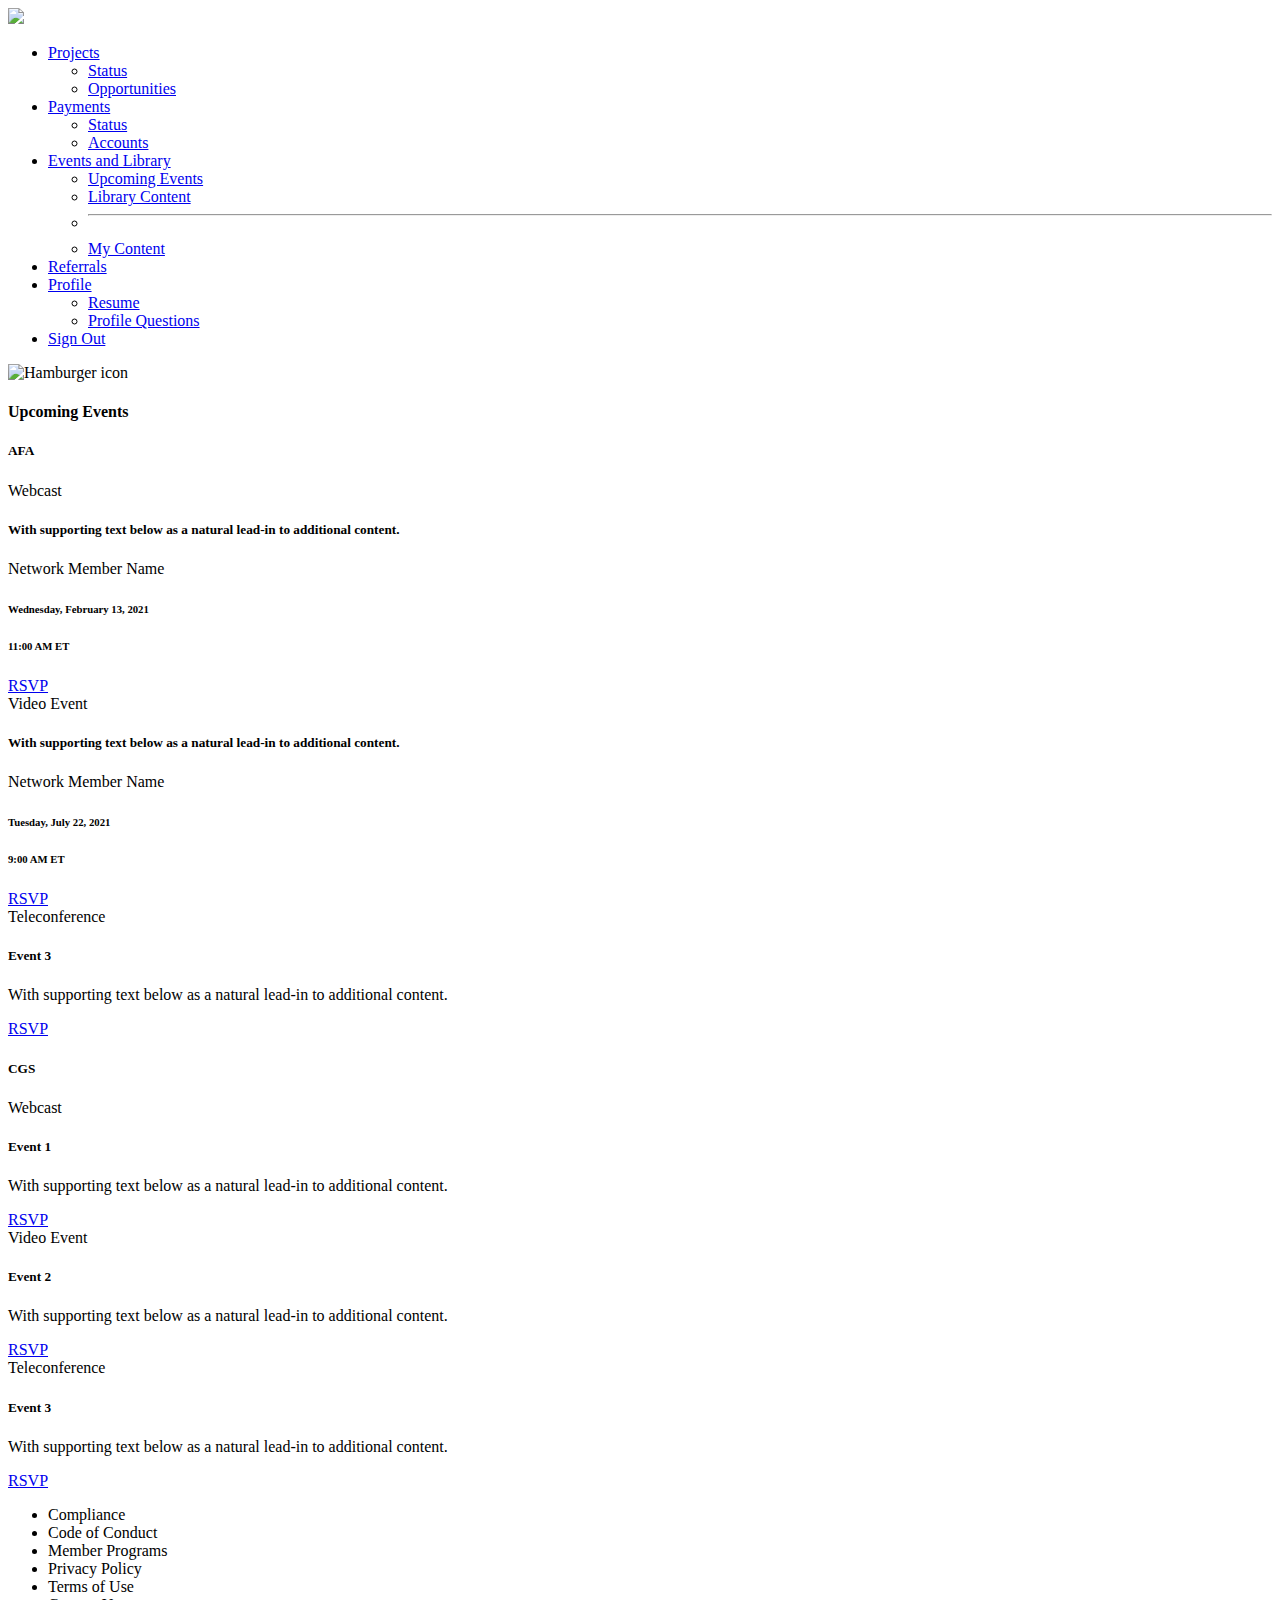
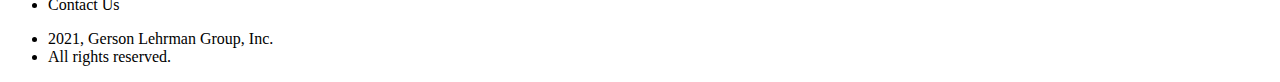
==== index.html @ 7fd2b88c "fourth push" ====
<!DOCTYPE html>
<html>
<head>
	<meta name="viewport" content="width=device-width, initial-scale=1">
	<link href="https://cdn.jsdelivr.net/npm/bootstrap@5.1.1/dist/css/bootstrap.min.css" rel="stylesheet" integrity="sha384-F3w7mX95PdgyTmZZMECAngseQB83DfGTowi0iMjiWaeVhAn4FJkqJByhZMI3AhiU" crossorigin="anonymous">
	<link rel="stylesheet" href="css/style.css">
	
 <title> GLG Nework Member :: Events and Library</title>

</head>

<body>
<header class="GLG-header">
	<div class="GLG-logo-container">
		<img class="glg-logo" src="https://glginsights.com/assets/img/glg-logo-white.87eae6c6.svg">
	</div>

<ul class="nav nav-pills">
  <li class="nav-item">
    <a id= "link-color" class="nav-link dropdown-toggle" data-bs-toggle="dropdown" aria-current="page" href="#" aria-expanded="false">Projects</a>
    <ul class="dropdown-menu">
    	<li><a class="dropdown-item" href="#">Status</a></li>
    	<li><a class="dropdown-item" href="#">Opportunities</a></li>
    </ul>
  </li>
   <li class="nav-item">
    <a id= "link-color" class="nav-link dropdown-toggle" data-bs-toggle="dropdown" aria-current="page" href="#" aria-expanded="false">Payments</a>
    <ul class="dropdown-menu">
    	<li><a class="dropdown-item" href="#">Status</a></li>
    	<li><a class="dropdown-item" href="#">Accounts</a></li>
    </ul>
  </li>
  <li class="nav-item dropdown">
    <a id= "link-color" class="nav-link dropdown-toggle active" data-bs-toggle="dropdown" href="#" role="button" aria-expanded="false">Events and Library</a>
    <ul class="dropdown-menu">
      <li><a class="dropdown-item" href="#">Upcoming Events</a></li>
      <li><a class="dropdown-item" href="#">Library Content</a></li>
      <li><hr class="dropdown-divider"></li>
      <li><a class="dropdown-item" href="#">My Content</a></li>
    </ul>
  </li>
  <li class="nav-item">
    <a id= "link-color" class="nav-link" href="#">Referrals</a>
  </li>
  <li class="nav-item">
    <a id= "link-color" class="nav-link dropdown-toggle" data-bs-toggle="dropdown" aria-current="page" href="#" aria-expanded="false">Profile</a>
    <ul class="dropdown-menu">
    	<li><a class="dropdown-item" href="#">Resume</a></li>
    	<li><a class="dropdown-item" href="#">Profile Questions</a></li>
    </ul>
  </li>
     <li class="nav-item">
    <a id= "link-color" class="nav-link" href="#">Sign Out</a>
  </li>
  </li>
</ul>
<div class="hamburger-menu" id="menu-trigger">
            <img src="https://s3-us-west-2.amazonaws.com/s.cdpn.io/2522641/hamburger.svg" alt="Hamburger icon">
          </div>
</header>
<main class="body-background">
<section class="events-or-library">
	<div class="upcoming-events-header">
		<h4 class="el-title">
			Upcoming Events
		</h4>
	</div>
</section>

<section class="event-content">
	<h5 class="PA-header"> AFA </h5>
	<div class="row-one">
		<div class="card">
		  <div class="card-header">
		    Webcast
		  </div>
		  <div class="card-body" id="card-one-img">
		    <h5 class="card-title">With supporting text below as a natural lead-in to additional content.</h5>
		    <p class="card-text">Network Member Name</p>
		    <h6 class="card-date">Wednesday, February 13, 2021</h6>
			<h6 class="card-date">11:00 AM ET</h6>
		    <a href="#" class="btn btn-primary">RSVP</a>
		  </div>
		</div>
		<div class="card">
		  <div class="card-header">
		    Video Event
		  </div>
		  <div class="card-body">
		    <h5 class="card-title">With supporting text below as a natural lead-in to additional content.</h5>
		    <p class="card-text">Network Member Name</p>
		    <h6 class="card-date">Tuesday, July 22, 2021</h6>
		    <h6 class="card-date">9:00 AM ET</h6>
		    <a href="#" class="btn btn-primary">RSVP</a>
		  </div>
		</div>
		<div class="card">
		  <div class="card-header">
		    Teleconference
		  </div>
		  <div class="card-body">
		    <h5 class="card-title">Event 3</h5>
		    <p class="card-text">With supporting text below as a natural lead-in to additional content.</p>
		    <a href="#" class="btn btn-primary">RSVP</a>
		  </div>
		</div>
	</div>
<h5 class="PA-header">CGS</h5>
<div class="row-two">
		<div class="card">
		  <div class="card-header">
		    Webcast
		  </div>
		  <div class="card-body">
		    <h5 class="card-title">Event 1</h5>
		    <p class="card-text">With supporting text below as a natural lead-in to additional content.</p>
		    <a href="#" class="btn btn-primary">RSVP</a>
		  </div>
		</div>
		<div class="card">
		  <div class="card-header">
		    Video Event
		  </div>
		  <div class="card-body">
		    <h5 class="card-title">Event 2</h5>
		    <p class="card-text">With supporting text below as a natural lead-in to additional content.</p>
		    <a href="#" class="btn btn-primary">RSVP</a>
		  </div>
		</div>
		<div class="card">
		  <div class="card-header">
		    Teleconference
		  </div>
		  <div class="card-body">
		    <h5 class="card-title">Event 3</h5>
		    <p class="card-text">With supporting text below as a natural lead-in to additional content.</p>
		    <a href="#" class="btn btn-primary">RSVP</a>
		  </div>
		</div>
	</div>

</section>


</main>
<footer>
	<ul class="footer-section">
		<li class="footer_bullets">
			Compliance
		</li>
		<li class="footer_bullets">
			Code of Conduct
		</li>
		<li class="footer_bullets">
			Member Programs
		</li>
		<li class="footer_bullets">
			Privacy Policy
		</li>
		<li class="footer_bullets">
			Terms of Use
		</li>
		<li class="footer_bullets">
			Contact Us
		</li>
	</ul>	
	<ul class="copyright-language">
		<li>
			2021, Gerson Lehrman Group, Inc.
		</li>
		<li>
			All rights reserved.
		</li>
	</ul>
</footer>
<script src="https://cdn.jsdelivr.net/npm/bootstrap@5.1.1/dist/js/bootstrap.bundle.min.js" integrity="sha384-/bQdsTh/da6pkI1MST/rWKFNjaCP5gBSY4sEBT38Q/9RBh9AH40zEOg7Hlq2THRZ" crossorigin="anonymous"></script>
<script type="js/main.js"></script>
</body>
</html>
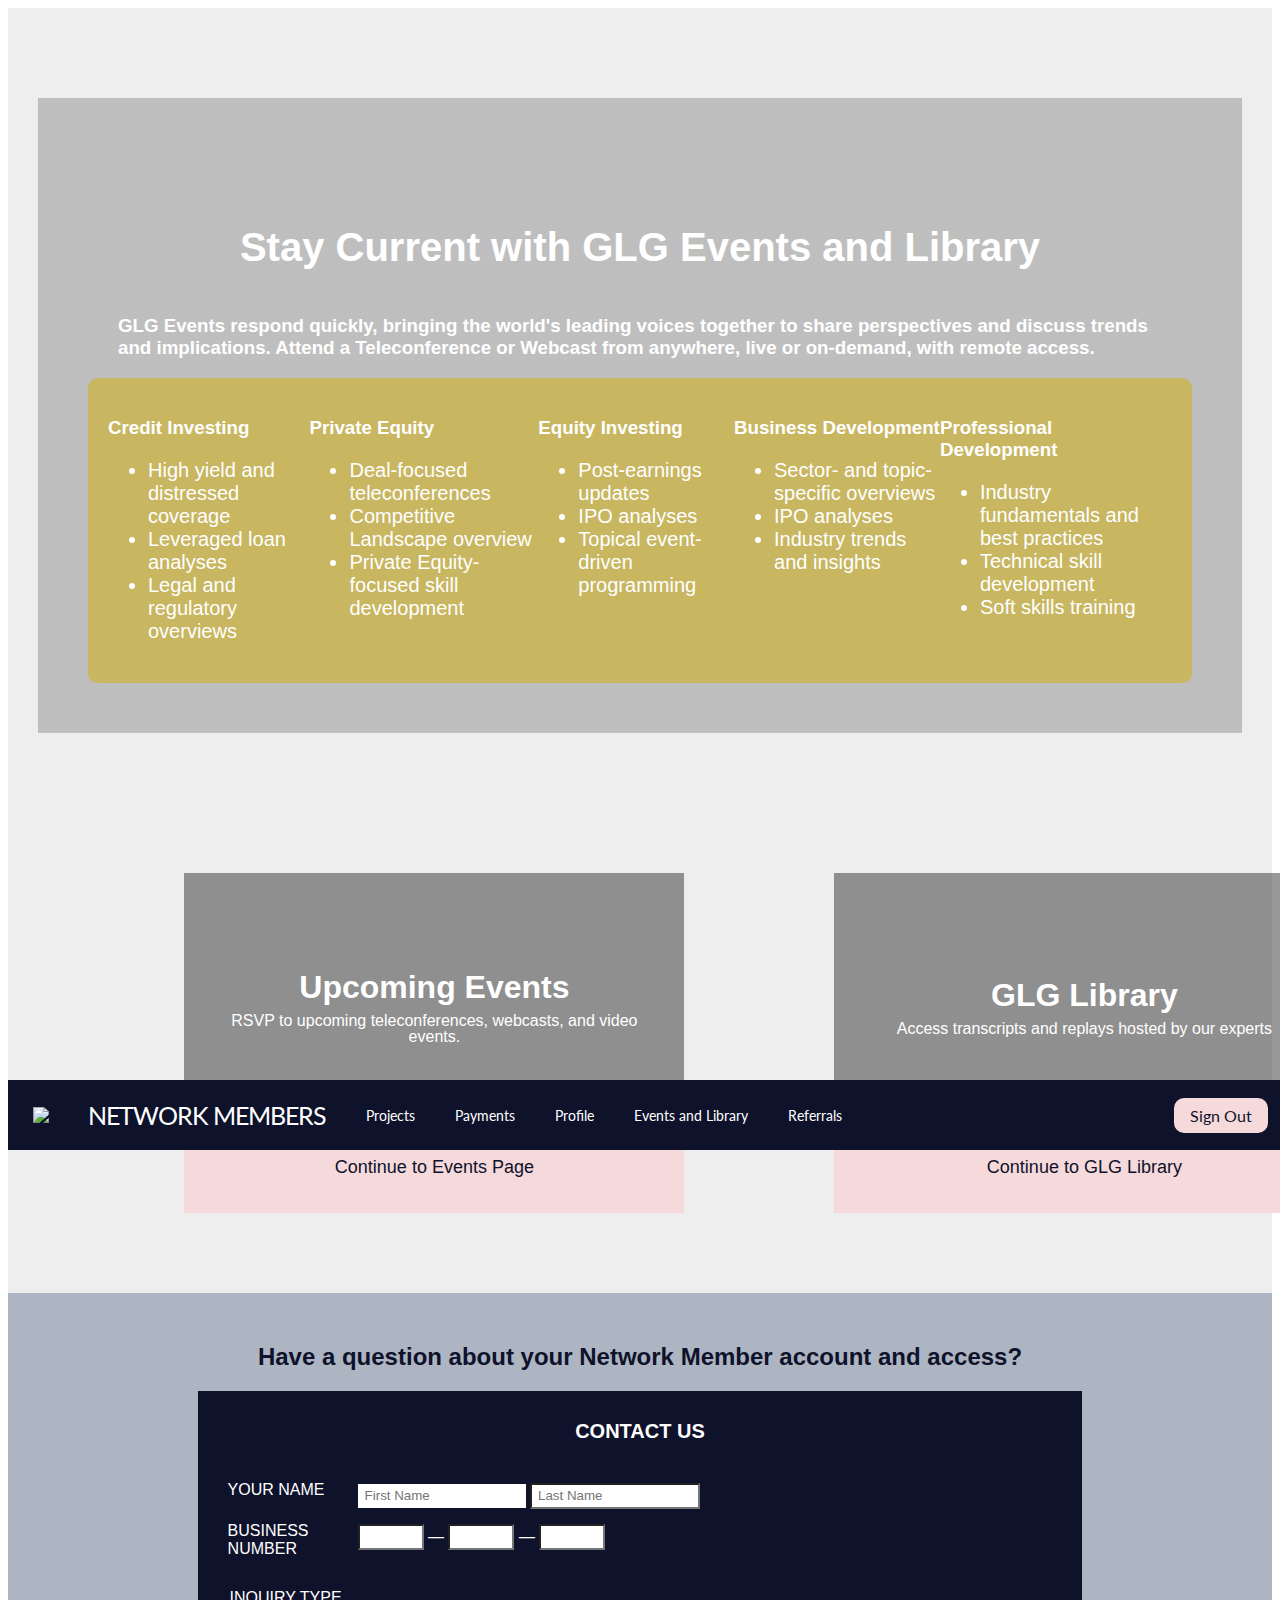
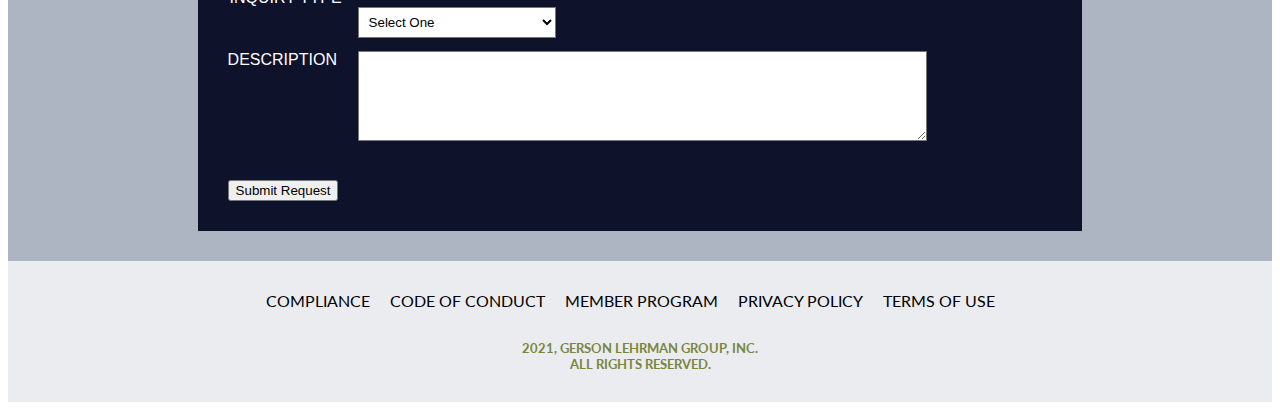
==== commit 91ec377d: "index and events pages" ====
--- a/index.html
+++ b/index.html
@@ -1,179 +1,315 @@
-<!DOCTYPE html>
-<html>
-<head>
-	<meta name="viewport" content="width=device-width, initial-scale=1">
-	<link href="https://cdn.jsdelivr.net/npm/bootstrap@5.1.1/dist/css/bootstrap.min.css" rel="stylesheet" integrity="sha384-F3w7mX95PdgyTmZZMECAngseQB83DfGTowi0iMjiWaeVhAn4FJkqJByhZMI3AhiU" crossorigin="anonymous">
-	<link rel="stylesheet" href="css/style.css">
-	
- <title> GLG Nework Member :: Events and Library</title>
-
-</head>
-
-<body>
-<header class="GLG-header">
-	<div class="GLG-logo-container">
-		<img class="glg-logo" src="https://glginsights.com/assets/img/glg-logo-white.87eae6c6.svg">
-	</div>
-
-<ul class="nav nav-pills">
-  <li class="nav-item">
-    <a id= "link-color" class="nav-link dropdown-toggle" data-bs-toggle="dropdown" aria-current="page" href="#" aria-expanded="false">Projects</a>
-    <ul class="dropdown-menu">
-    	<li><a class="dropdown-item" href="#">Status</a></li>
-    	<li><a class="dropdown-item" href="#">Opportunities</a></li>
-    </ul>
-  </li>
-   <li class="nav-item">
-    <a id= "link-color" class="nav-link dropdown-toggle" data-bs-toggle="dropdown" aria-current="page" href="#" aria-expanded="false">Payments</a>
-    <ul class="dropdown-menu">
-    	<li><a class="dropdown-item" href="#">Status</a></li>
-    	<li><a class="dropdown-item" href="#">Accounts</a></li>
-    </ul>
-  </li>
-  <li class="nav-item dropdown">
-    <a id= "link-color" class="nav-link dropdown-toggle active" data-bs-toggle="dropdown" href="#" role="button" aria-expanded="false">Events and Library</a>
-    <ul class="dropdown-menu">
-      <li><a class="dropdown-item" href="#">Upcoming Events</a></li>
-      <li><a class="dropdown-item" href="#">Library Content</a></li>
-      <li><hr class="dropdown-divider"></li>
-      <li><a class="dropdown-item" href="#">My Content</a></li>
-    </ul>
-  </li>
-  <li class="nav-item">
-    <a id= "link-color" class="nav-link" href="#">Referrals</a>
-  </li>
-  <li class="nav-item">
-    <a id= "link-color" class="nav-link dropdown-toggle" data-bs-toggle="dropdown" aria-current="page" href="#" aria-expanded="false">Profile</a>
-    <ul class="dropdown-menu">
-    	<li><a class="dropdown-item" href="#">Resume</a></li>
-    	<li><a class="dropdown-item" href="#">Profile Questions</a></li>
-    </ul>
-  </li>
-     <li class="nav-item">
-    <a id= "link-color" class="nav-link" href="#">Sign Out</a>
-  </li>
-  </li>
-</ul>
-<div class="hamburger-menu" id="menu-trigger">
+<!doctype html>
+<html class="no-js" lang="en">
+    <head>
+        <meta charset="utf-8">
+        <meta http-equiv="x-ua-compatible" content="ie=edge">
+        <title>GLG page</title>
+        <meta name="description" content="GLG project">
+        <meta name="viewport" content="width=device-width, initial-scale=1">
+
+        <link rel="manifest" href="site.webmanifest">
+        <link rel="apple-touch-icon" href="icon.png">
+
+        <link href="https://fonts.googleapis.com/css?family=Lato" rel="stylesheet">
+
+        <link rel="stylesheet" href="css/style.css">
+    </head>
+    <body>
+
+      <header class="global-header" id="top-nav">
+        <section class="nav-left">
+            <img class="logo" src="https://glginsights.com/assets/img/glg-logo-white.87eae6c6.svg">
+            <div id="netmem">Network Members</div>
+          <ul class="nav">
+            <li id="menu-1-button">Projects</li>
+            <li id="menu-2-button">Payments</li>
+            <li id="menu-3-button">Profile</li>
+            <li> <a class="nav-menu-links" href="file:///Users/mica676/Desktop/Coding/fewd_final_project/index.html">
+             Events and Library </a>
+              </li>
+            <li>Referrals
+              </li>
+          </ul>
+        </section>
+        <div class="nav-right">
+          <p class="signout">Sign Out</p>
+          <div class="hamburger-menu" id="menu-trigger">
             <img src="https://s3-us-west-2.amazonaws.com/s.cdpn.io/2522641/hamburger.svg" alt="Hamburger icon">
           </div>
-</header>
-<main class="body-background">
-<section class="events-or-library">
-	<div class="upcoming-events-header">
-		<h4 class="el-title">
-			Upcoming Events
-		</h4>
-	</div>
-</section>
-
-<section class="event-content">
-	<h5 class="PA-header"> AFA </h5>
-	<div class="row-one">
-		<div class="card">
-		  <div class="card-header">
-		    Webcast
-		  </div>
-		  <div class="card-body" id="card-one-img">
-		    <h5 class="card-title">With supporting text below as a natural lead-in to additional content.</h5>
-		    <p class="card-text">Network Member Name</p>
-		    <h6 class="card-date">Wednesday, February 13, 2021</h6>
-			<h6 class="card-date">11:00 AM ET</h6>
-		    <a href="#" class="btn btn-primary">RSVP</a>
-		  </div>
-		</div>
-		<div class="card">
-		  <div class="card-header">
-		    Video Event
-		  </div>
-		  <div class="card-body">
-		    <h5 class="card-title">With supporting text below as a natural lead-in to additional content.</h5>
-		    <p class="card-text">Network Member Name</p>
-		    <h6 class="card-date">Tuesday, July 22, 2021</h6>
-		    <h6 class="card-date">9:00 AM ET</h6>
-		    <a href="#" class="btn btn-primary">RSVP</a>
-		  </div>
-		</div>
-		<div class="card">
-		  <div class="card-header">
-		    Teleconference
-		  </div>
-		  <div class="card-body">
-		    <h5 class="card-title">Event 3</h5>
-		    <p class="card-text">With supporting text below as a natural lead-in to additional content.</p>
-		    <a href="#" class="btn btn-primary">RSVP</a>
-		  </div>
-		</div>
-	</div>
-<h5 class="PA-header">CGS</h5>
-<div class="row-two">
-		<div class="card">
-		  <div class="card-header">
-		    Webcast
-		  </div>
-		  <div class="card-body">
-		    <h5 class="card-title">Event 1</h5>
-		    <p class="card-text">With supporting text below as a natural lead-in to additional content.</p>
-		    <a href="#" class="btn btn-primary">RSVP</a>
-		  </div>
-		</div>
-		<div class="card">
-		  <div class="card-header">
-		    Video Event
-		  </div>
-		  <div class="card-body">
-		    <h5 class="card-title">Event 2</h5>
-		    <p class="card-text">With supporting text below as a natural lead-in to additional content.</p>
-		    <a href="#" class="btn btn-primary">RSVP</a>
-		  </div>
-		</div>
-		<div class="card">
-		  <div class="card-header">
-		    Teleconference
-		  </div>
-		  <div class="card-body">
-		    <h5 class="card-title">Event 3</h5>
-		    <p class="card-text">With supporting text below as a natural lead-in to additional content.</p>
-		    <a href="#" class="btn btn-primary">RSVP</a>
-		  </div>
-		</div>
-	</div>
-
-</section>
-
-
-</main>
-<footer>
-	<ul class="footer-section">
-		<li class="footer_bullets">
-			Compliance
-		</li>
-		<li class="footer_bullets">
-			Code of Conduct
-		</li>
-		<li class="footer_bullets">
-			Member Programs
-		</li>
-		<li class="footer_bullets">
-			Privacy Policy
-		</li>
-		<li class="footer_bullets">
-			Terms of Use
-		</li>
-		<li class="footer_bullets">
-			Contact Us
-		</li>
-	</ul>	
-	<ul class="copyright-language">
-		<li>
-			2021, Gerson Lehrman Group, Inc.
-		</li>
-		<li>
-			All rights reserved.
-		</li>
-	</ul>
-</footer>
+        </div>
+      </header>
+
+    <!-- main content area -->
+      <main class="main-body">
+        <!-- /text Section --> 
+        <div class="main-body-text has-overlay">
+          <h1 class="main-body-header">
+            Stay Current with GLG Events and Library
+          </h1>
+          <h3 class="main-body-subtext">
+            GLG Events respond quickly, bringing the world's leading voices together to share perspectives and discuss trends and implications. Attend a Teleconference or Webcast from anywhere, live or on-demand, with remote access.
+          </h3>
+          <div class="main-featured-content-text">
+            <div class="bullet-section">
+            <h3 class="main-bullet-title">
+              Credit Investing
+            </h3>
+            <ul class="main-bullet-text">
+              <li class="main-individual-bullets">
+                High yield and distressed coverage
+              </li>
+              <li class="main-individual-bullets">
+                Leveraged loan analyses
+              </li>
+              <li class="main-individual-bullets">
+                Legal and regulatory overviews
+              </li>
+            </ul>
+          </div>
+            <div class="bullet-section">
+            <h3 class="main-bullet-title">
+              Private Equity
+            </h3>
+            <ul class="main-bullet-text">
+              <li class="main-individual-bullets">
+                Deal-focused teleconferences
+              </li>
+              <li class="main-individual-bullets">
+                Competitive Landscape overview
+              </li>
+              <li class="main-individual-bullets">
+                Private Equity-focused skill development
+              </li>
+            </ul>
+          </div>
+
+                      <div class="bullet-section">
+                      <h3 class="main-bullet-title">
+                        Equity Investing
+                      </h3>
+                      <ul class="main-bullet-text">
+                        <li class="main-individual-bullets">
+                          Post-earnings updates
+                        </li>
+                        <li class="main-individual-bullets">
+                          IPO analyses
+                        </li>
+                        <li class="main-individual-bullets">
+                          Topical event-driven programming
+                        </li>
+                      </ul>
+                    </div>
+
+                        <div class="bullet-section">
+                        <h3 class="main-bullet-title">
+                          Business Development
+                        </h3>
+                        <ul class="main-bullet-text">
+                          <li class="main-individual-bullets">
+                            Sector- and topic-specific overviews
+                          </li>
+                          <li class="main-individual-bullets">
+                            IPO analyses
+                          </li>
+                          <li class="main-individual-bullets">
+                            Industry trends and insights
+                          </li>
+                        </ul>
+                      </div>
+
+                        <div class="bullet-section">
+                        <h3 class="main-bullet-title">
+                          Professional Development
+                        </h3>
+                        <ul class="main-bullet-text">
+                          <li class="main-individual-bullets">
+                            Industry fundamentals and best practices
+                          </li>
+                          <li class="main-individual-bullets">
+                            Technical skill development
+                          </li>
+                          <li class="main-individual-bullets">
+                            Soft skills training
+                          </li>
+                        </ul>
+                      </div>
+                    </div>
+                  </div>
+
+    <div class="events-library-section">
+      <div class="events-section">
+        <div class="photo_section">
+    <div class="events_main_image_bg">
+      <div class="overlay"></div>
+      <div class="offertxt">
+        <h1 class="offertxt-h1">
+        Upcoming Events
+      </h1>
+        <h2 class="offertxt-h2">RSVP to upcoming teleconferences, webcasts, and video events.</h2>
+      </div>
+    </div>
+    <a class="photo-subtitle" href="file:///Users/mica676/Desktop/Coding/fewd_final_project/events.html">Continue to Events Page</a>
+      </div>
+    </div>
+      <div class="library-section">
+        <div class="photo_section">
+    <div class="library_main_image_bg">
+      <div class="overlay"></div>
+      <div class="offertxt">
+        <h1 class="offertxt-h1">GLG Library</h1>
+        <h2 class="offertxt-h2">Access transcripts and replays hosted by our experts</h2>
+      </div>
+      </div>
+      <a class="photo-subtitle" href="#">Continue to GLG Library </a>
+    </div>
+      </div>
+    </div>
+
+      
+      <!--/Events and Library Section --> 
+
+            <!-- /Contact Us Section -->  
+  <div class="contact-access-section">
+    <h2 class="contact-access-text">
+      Have a question about your Network Member account and access?
+    </h2>
+    
+      <div class="form-body">
+<h1 class="form-title">Contact Us</h1>
+
+<form id="application-form">
+  <fieldset>
+
+    <div class="form-row">
+      <label for="name">Your Name</label>
+      <div class="name-fields">
+        <input type="text" name="name[first]" placeholder="First Name" id="first-name" autofocus>
+        <input type="text" name="name[last]" placeholder="Last Name" id="last-name">
+      </div>
+    </div>
+
+    <div class="form-row">
+      <label for="phone">Business Number</label>
+      <div class="phone-number-fields">
+        <input type="text" name="phone[area_code]" class="phone" maxlength="3" id="phone-area-code"> &mdash;
+        <input type="text" name="phone[prefix]" class="phone" maxlength="3" id="phone-prefix"> &mdash;
+        <input type="text" name="phone[line_number]" class="phone" maxlength="4" id="phone-line-number">
+      </div>
+    </div>
+  </fieldset>
+
+  <fieldset>
+    <legend>Inquiry Type</legend>
+    <div class="form-row">
+  
+      <select id="course-select">
+        <option>Select One</option>
+        <optgroup label="Projects">
+          <option>Status Errors</option>
+        </optgroup>
+        <optgroup label="Payments">
+          <option>Payment Not Received</option>
+          <option>Update Payment Options</option>
+        </optgroup>
+        <optgroup label="Profile">
+          <option>Resume</option>
+          <option>GLG Account Questions</option>
+          <option>Security Settings</option>
+        </optgroup>
+        <optgroup label="Events and Library">
+          <option>Attending Events</option>
+          <option>Access Library Content</option>
+          <option>Join Events</option>
+        </optgroup>
+      </select>
+    </div>
+
+    <div class="form-row">
+      <label for="past-experience">Description</label>
+      <textarea name="past_experience" id="past-experience">
+      </textarea>
+    </div>
+  </fieldset>
+
+  <ul id="errors"></ul>
+
+  <fieldset>
+    <input type="submit" value="Submit Request">
+  </fieldset>
+</form>
+</div>
+  </div>
+        <!-- /Contact Us Section -->  
+			</main>
+
+    
+      <aside class="side-menu-position side-menu-design" id="side-menu">
+        <header class="side-menu-header">
+          <img class="logo" src="https://glginsights.com/assets/img/glg-logo-white.87eae6c6.svg" alt="GLG logo">
+          <img src="https://s3-us-west-2.amazonaws.com/s.cdpn.io/2522641/x.svg" alt="Close this menu" id="menu-close">
+        </header>
+        <ul class="side-menu-content">
+          <li>Projects</li>
+          <li>Payments</li>
+          <li>Profile</li>
+          <li>Referrals</li>
+          <li class="side-menu-workspace"><a class="nav-menu-links" href="file:///Users/mica676/Desktop/Coding/fewd_final_project/index.html">
+             Events and Library </a></li>
+          <li class="side-menu-download">Sign Out</li>
+        </ul>
+      </aside>
+
+ 
+      <aside class="dropdown-menu" id="menu-1">
+        <h2 class="menu-header">Working with GLG</h2>
+        <ul class="menu-item-list">
+          <li><a href="#">Status</a></li>
+          <li><a href="#">Opportunities</a></li>
+        </ul>
+      </aside>
+
+      <aside class="dropdown-menu" id="menu-2">
+        <h2 class="menu-header">Getting compensated</h2>
+        <ul class="menu-item-list">
+          <li><a href="#">Status</a></li>
+          <li><a href="#">Accounts</a></li>
+        </ul>
+      </aside>
+
+      <aside class="dropdown-menu" id="menu-3">
+        <h2 class="menu-header">Setting up your Network Member Profile</h2>
+        <ul class="menu-item-list">
+          <li><a href="#">Your Resume</a></li>
+          <li><a href="#">Profile Questions</a></li>
+          <li><a href="#">GLG Account</a></li>
+        </ul>
+      </aside> 
+
+
+
+
+
+
+
+
+      <footer class="GLG-footer">
+      	<div class="categories-in-footer">
+      		<a class="category-text" href="#"> Compliance </a>
+      		<a class="category-text" href="#"> Code of Conduct </a>
+      		<a class="category-text" href="#"> Member Program </a>
+      		<a class="category-text" href="#"> Privacy Policy </a>
+      		<a class="category-text" href="#"> Terms of Use</a>
+      </div>
+      <div class="copyright">
+      	<h5 class="copyright-text">
+      		2021, Gerson Lehrman Group, Inc.
+      	</h5>
+      	<h5 class="copyright-text">
+      		All rights reserved.
+      	</h5>
+      </footer>    
 <script src="https://cdn.jsdelivr.net/npm/bootstrap@5.1.1/dist/js/bootstrap.bundle.min.js" integrity="sha384-/bQdsTh/da6pkI1MST/rWKFNjaCP5gBSY4sEBT38Q/9RBh9AH40zEOg7Hlq2THRZ" crossorigin="anonymous"></script>
-<script type="js/main.js"></script>
-</body>
-</html>+      <script src="js/main.js"></script>
+    </body>
+</html>
+
--- a/css/style.css
+++ b/css/style.css
@@ -0,0 +1,542 @@
+body {
+  font-family: 'Lato', sans-serif;
+  color: white;
+}
+
+
+
+.global-header {
+  background-color: #0f122b;
+  display: flex;
+  flex-direction: row;
+  justify-content: space-between;
+  height: 40px;
+  padding: 15px 25px;
+  width: 100%;
+  z-index: 10;
+  margin: 0;
+}
+
+
+.nav-left {
+  align-items: center;
+  display: flex;
+}
+
+.logo {
+  display: flex;
+  align-items: center;
+  width: 50px;
+}
+
+
+.nav {
+  display: none;
+  flex-direction: row;
+  align-items: center;
+  margin: 0;
+  padding-left: 0;
+}
+
+@media (min-width: 1085px) {
+  .nav {
+    display: flex;
+
+  }
+}
+
+.nav ul{
+  list-style: none;
+}
+
+.nav li {
+  font-size: 14px;
+  margin: 0 20px;
+  cursor: pointer;
+  list-style: none;
+}
+
+.nav-menu-links {
+  text-decoration: none;
+  color:  white;
+}
+
+#netmem {
+  font-size: 25px;
+  margin-right:  20px;
+  margin-left: 5px;
+  cursor:  none;
+  text-transform: uppercase;
+  letter-spacing: -1px;
+}
+.nav-right {
+  align-items: center;
+  display: flex;
+  justify-content: flex-end;
+  margin-right: 45px;
+}
+
+
+.dropdown-menu {
+  background-color: white;
+  box-shadow: 0 0 2rem rgba(0,0,0,.1); 
+  display: none;
+  padding: 15px;
+  position: absolute;
+  top: 60px;
+  width: 250px;
+  z-index: 10;
+}
+
+
+.dropdown-menu#menu-1 {
+  margin-top: 20px;
+  left: 240px;
+min-width: 120px;
+}
+
+.dropdown-menu#menu-2 {
+  margin-top: 20px;
+  left: 335px;
+min-width: 150px;
+}
+
+.dropdown-menu#menu-3 {
+  margin-top: 20px;
+  left: 410px;
+min-width: 150px;
+}
+
+.menu-header {
+  font-size: 12px;
+  weight: strong;
+  color: #0f122b;
+  margin: 0;
+  padding: 0 10px 8px 10px;
+  text-transform: uppercase;
+}
+
+.menu-item-list {
+  margin: 0;
+  padding-left: 0;
+}
+
+
+
+.menu-item-list li a,
+.menu-item-list li a:visited,
+.menu-item-list li a:focus {
+  color: #454545;
+  display: block;
+  padding: 10px;
+  text-decoration: none;
+}
+
+.menu-item-list li a:hover {
+  background-color: rgb(242,242,242);
+  color: #1264a3;
+}
+
+#fade-in-header {
+  display: none;
+  position: fixed;
+  top: 0;
+}
+
+#top-nav {
+  position: fixed;
+}
+
+.show {
+  display: block;
+}
+
+
+
+.signout {
+  background-color: #f5d9db;
+  border-radius: 10px;
+  color: #0f122b;     cursor:pointer,auto;
+  display: none;
+  padding: 8px 16px;
+  transition: all 420ms ease-in-out;
+}
+
+
+.signout:hover {
+  background-color: #526175;
+}
+
+@media (min-width: 1085px) {
+  .signout {
+    display: block;
+  }  
+}
+
+.hamburger-menu {
+  display: block; 
+  cursor:url([data-uri]),auto;
+}
+
+@media (min-width: 1085px) {
+  .hamburger-menu {
+    display: none;
+  }
+}
+
+.side-menu-position {
+  padding-top: 25px;
+  position: fixed;
+  top: 0;
+  right: 0;
+  bottom: 0;
+  left: 0;
+  z-index: 2;
+}
+
+.side-menu-design {
+  background-color: #f5d9db;
+  background-size: 1300px 700px;
+  background-repeat: repeat;
+  cursor: pointer;
+  opacity: 0;
+  transform: translateX(100%);
+  transition: 0.4s ease-in-out;
+}
+
+
+.side-menu-header {
+  border-bottom: 1px solid #526175;
+  display: flex;
+  justify-content: space-between;
+  padding: 0 25px 25px 25px;  
+}
+
+.side-menu-content {
+  color: #526175;
+  font-size: 24px;
+  margin: 25px;
+  padding-left: 0;
+}
+
+.side-menu-content li {
+  list-style: none;
+  margin-bottom: 25px;
+}
+
+.side-menu-workspace {
+  margin-bottom: 8px;
+  text-align: center;
+}
+
+.side-menu-download {
+  background-color: #526175;
+  color: white;
+  padding: 15px 0;
+  text-align: center;
+  width: 100%;
+}
+
+
+#top-nav {
+  position: fixed;
+}
+
+
+.show-menu {
+  opacity: 1;
+  transform: translateX(0%);
+}
+
+/*nav end*/
+
+.main-body {
+  margin: 0;
+  width: 100%;
+  font-family: "Arial", sans-serif;
+  background-color:#eee;
+  display: flex;
+  justify-content: space-between;
+  align-items: center;
+  flex-direction: column;
+}
+
+ .main-body-text {
+  color: white;
+  display: flex;
+  justify-content: space-between;
+  align-items: center;
+  flex-direction: column;
+  margin: 90px 30px;
+  background-image:linear-gradient(rgba(0, 0, 0, .2),rgba(0, 0, 0, .2)), url("https://wallpaperaccess.com/full/4528489.jpg");
+  background-position: center center;
+  position: relative;
+  background-size: cover;
+  padding:  50px;
+  height: auto;
+}
+
+
+.main-body-header {
+  padding-top: 50px;
+  font-size: 40px;
+  font-weight: bolder;
+}
+
+.main-body-subtext {
+  margin-left: 30px;
+  margin-right: 40px;
+  font-size: 25 px;
+  
+}
+
+.main-featured-content-text {
+  color: white;
+  display: flex;
+  justify-content: space-between;
+  border-radius: 10px;
+  background-color: rgba(207,176,35, .6);
+  padding: 20px;
+}
+
+.main-bullet-text {
+  text-decoration: all;
+  font-size: 20px;
+  color:  white;
+
+}
+
+/*access section*/
+.contact-access-section {
+  background-color: #adb5c2;
+  padding-top:  30px;
+  padding-bottom: 30px;
+  margin-top: 30px;
+  margin-bottom: 0px;
+  width: 100%;
+  color: #0f122b;
+  display:  flex;
+  flex-direction: column;
+  align-items: center;
+  justify-content: space-between;
+}
+.contact-access-text {
+  text-align: center;
+}
+.form-body {
+  width: 70%;
+  text-transform: uppercase;
+  color: white;
+  background: #0f122b;
+}
+
+.form-title {
+  text-align: center;
+  color: white;
+  font-weight: bold;
+  font-size: 20px;
+  line-height: 40px;
+  padding-top:  20px;
+  margin: 0;
+}
+
+form {
+  padding: 30px 30px;
+  
+}
+fieldset {
+  margin: 0;
+  padding: 0;
+  border: 0;
+}
+
+fieldset:not(:first-child) {
+  margin-top: 26px;
+}
+textarea {
+  height: 76px;
+  width: 466px;
+  padding: 0;
+  margin: 0;
+}
+label {
+  position: absolute;
+  left: 0;
+  width: 120px;
+}
+.form-row {
+  padding-left: 130px;
+  position: relative;
+  margin-bottom: 13px;
+}
+textarea,
+input[type="text"],
+select {
+  padding: 6px;
+  margin: 0;
+  background: white;
+
+}
+textarea:focus,
+input[type="text"]:focus,
+select:focus {
+  background: white;
+  border: 1px solid white;
+  outline: none;
+
+}
+input[type="text"] {
+  width: 326px;
+  height: 10px;
+  margin: 2px 0 0;
+}
+input[type="text"].phone {
+  width: 50px;
+}
+.name-fields input {
+  width: 154px;
+}
+textarea {
+  display: block;
+  width: 80%;
+}
+
+/*events and Library section*/
+
+.events-library-section {
+  font-family: "Arial", sans-serif;
+  background-color:#eee;
+  display: flex;
+  justify-content: space-between;
+  align-items: center;
+  gap: 50px;
+  width: 80%;
+}
+
+@media (max-width: 1085px) {
+  .events-library-section {
+    flex-direction: column;
+
+  }
+}
+.photo_section {
+  display: flex;
+  justify-content: center;
+  align-items: center;
+  flex-direction: column;
+  margin: 50px;
+}
+  
+
+.events_main_image_bg {
+    width: 500px;
+    height:250px;
+    
+    background-image:url(https://pbs.twimg.com/media/E64_O8pWUAIl2wz.jpg);
+    background-size:  cover;
+    display:flex;
+    justify-content:center;
+    align-items:center;
+    flex-direction:column;
+    position:relative;
+  }
+
+  .library_main_image_bg {
+    width: 500px;
+    height:250px;
+    background-image:url(https://images.squarespace-cdn.com/content/v1/58591b9403596e9f5514a0ab/1485903562559-EDU8L1LK7J1CDID25C31/biStock-139987920+%281%29.png?format=1500w);
+    background-size: cover ;
+    display:flex;
+    justify-content:center;
+    align-items:center;
+    flex-direction:column;
+    position:relative;
+  }
+    .overlay {
+      position:absolute;
+      top:0;left:0;right:0;bottom:0;
+      background-color:black;
+      opacity:0.4;
+      z-index:1;
+    }
+
+    .offertxt {
+      color:white;
+      position:relative;
+      z-index:2;
+      text-align:center;
+    }
+    .offertxt-h1 {
+        
+        font-size:2rem;
+        line-height:2rem;
+        font-weight:600;
+        margin-bottom:10px;
+      }
+    .offertxt-h2 {
+        margin: 0px 20px;
+        font-size:1rem;
+        line-height:1rem;
+        font-weight:300;
+      }
+
+  
+  .photo-subtitle {
+    height: 90px;
+    width: 100%;
+    display: flex;
+    font-size: 18px;
+    justify-content: center;
+    align-items: center;
+    background-color:#f5d9db;
+    color: rgb(15,18,43);
+    text-decoration: none;
+
+  }
+ 
+
+ 
+
+/* main area end*/
+
+
+
+
+/*footer*/
+.GLG-footer {
+  background-color: #ebecf0ff;
+  display: flex;
+  justify-content: space-between;
+  align-items: center;
+  flex-direction: column;
+}
+
+.categories-in-footer {
+  display: flex;
+  justify-content: space-between;
+  align-items: center;
+  padding-top: 30px;
+}
+
+.category-text {
+  padding-right: 20px;
+  color: black;
+  text-decoration: none;
+  text-transform: uppercase;
+}
+
+.copyright {
+  color:  rgb(121,134,60);
+  text-transform: uppercase;
+  display: flex;
+  align-items: center;
+  flex-direction: column;
+  justify-content: space-between;
+  padding: 30px;
+}
+
+.copyright-text {
+  margin:  0px;
+}
+
+
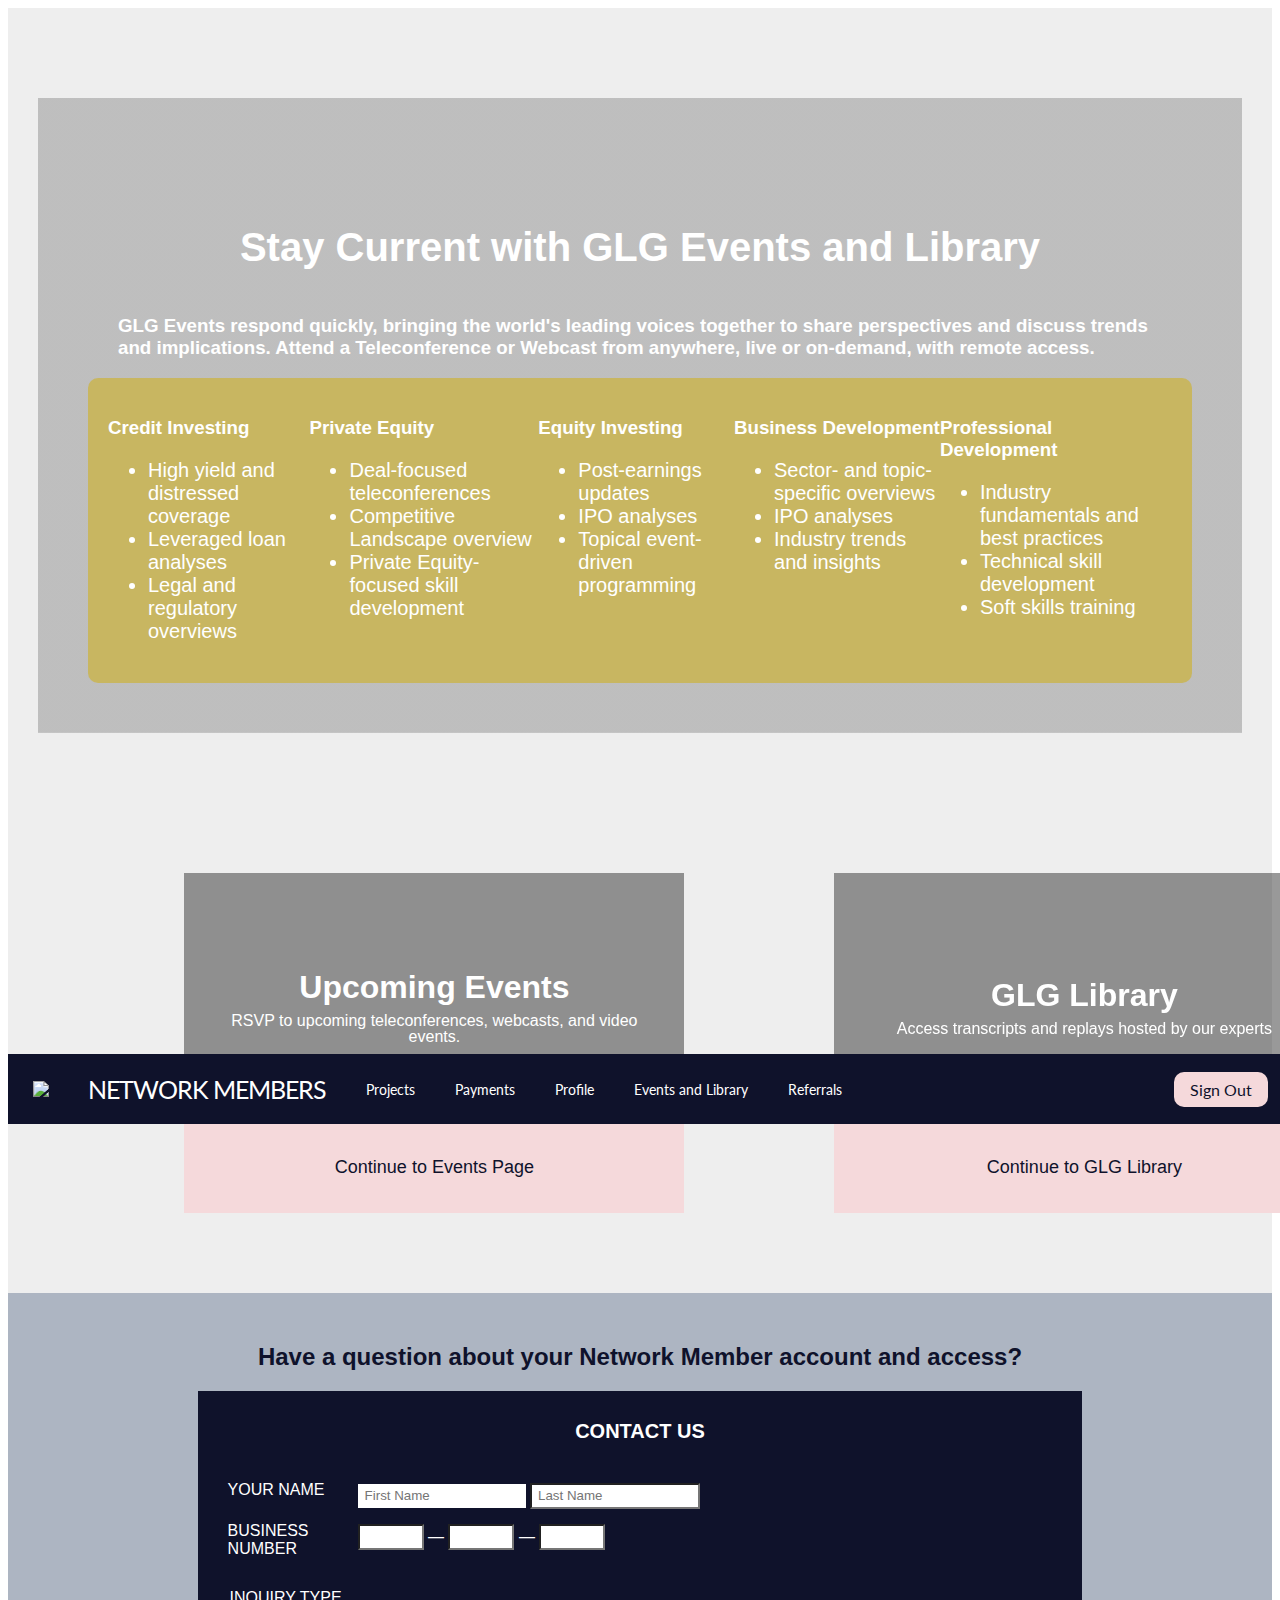
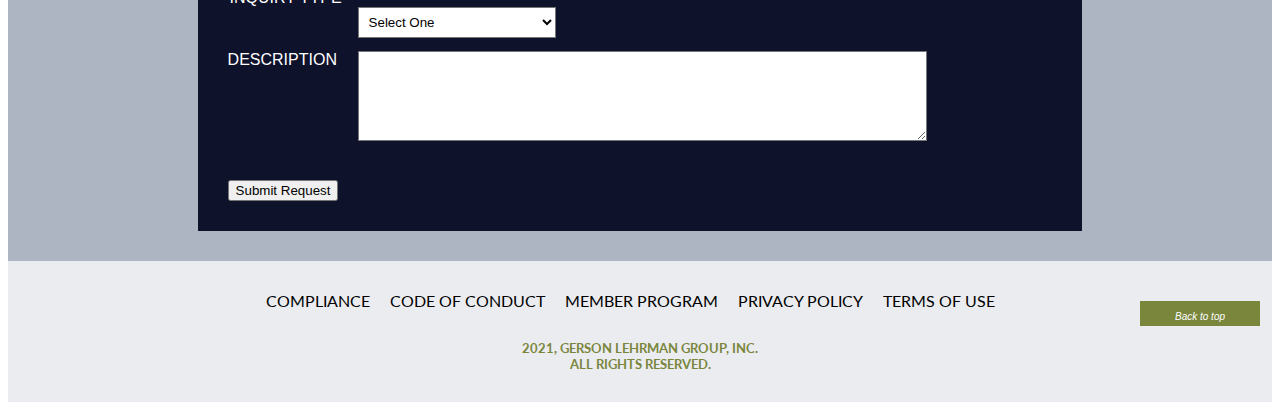
==== commit 7798ad9b: "back to top button" ====
--- a/index.html
+++ b/index.html
@@ -38,6 +38,13 @@
           </div>
         </div>
       </header>
+      <!-- back to top button -->
+      <button type="button"
+              class="btn btn-danger btn-floating btn-lg"
+              id="btn-back-to-top"
+              >
+        <i class="fas fa-arrow-up"> Back to top</i>
+      </button>
 
     <!-- main content area -->
       <main class="main-body">
@@ -148,7 +155,7 @@
         <h2 class="offertxt-h2">RSVP to upcoming teleconferences, webcasts, and video events.</h2>
       </div>
     </div>
-    <a class="photo-subtitle" href="file:///Users/mica676/Desktop/Coding/fewd_final_project/events.html">Continue to Events Page</a>
+    <a class="photo-subtitle" href="https://mrgersib.github.io/events.html">Continue to Events Page</a>
       </div>
     </div>
       <div class="library-section">
--- a/css/style.css
+++ b/css/style.css
@@ -191,7 +191,7 @@
   right: 0;
   bottom: 0;
   left: 0;
-  z-index: 2;
+  z-index: 20;
 }
 
 .side-menu-design {
@@ -268,7 +268,7 @@
   align-items: center;
   flex-direction: column;
   margin: 90px 30px;
-  background-image:linear-gradient(rgba(0, 0, 0, .2),rgba(0, 0, 0, .2)), url("https://wallpaperaccess.com/full/4528489.jpg");
+  background-image:linear-gradient(rgba(0, 0, 0, .2),rgba(0, 0, 0, .2)), url("https://images.pexels.com/photos/1544943/pexels-photo-1544943.jpeg?auto=compress&cs=tinysrgb&dpr=2&h=650&w=940");
   background-position: center center;
   position: relative;
   background-size: cover;
@@ -306,6 +306,24 @@
 
 }
 
+@media (max-width: 985px) {
+  .main-body {
+    width: 100%;
+  }
+  .main-body-header {
+    font-size: 25px;
+  }
+  .main-body-subtext {
+    font-size:  15px;
+  }
+  .main-featured-content-text {
+    flex-wrap: wrap;
+    font-size: 15px;
+  }
+  .main-bullet-text {
+    font-size: 15px;
+  }
+}
 /*access section*/
 .contact-access-section {
   background-color: #adb5c2;
@@ -540,3 +558,17 @@
 }
 
 
+/* scroll to top button*/
+#btn-back-to-top {
+  position: fixed;
+  border:  none;
+  bottom: 20px;
+  right: 20px;
+  display: none;
+  width:  120px;
+  height: 25px;
+  padding: 10px;
+  font-size: 10px;
+  background-color: rgb(121,134,60);
+  color:  white;
+}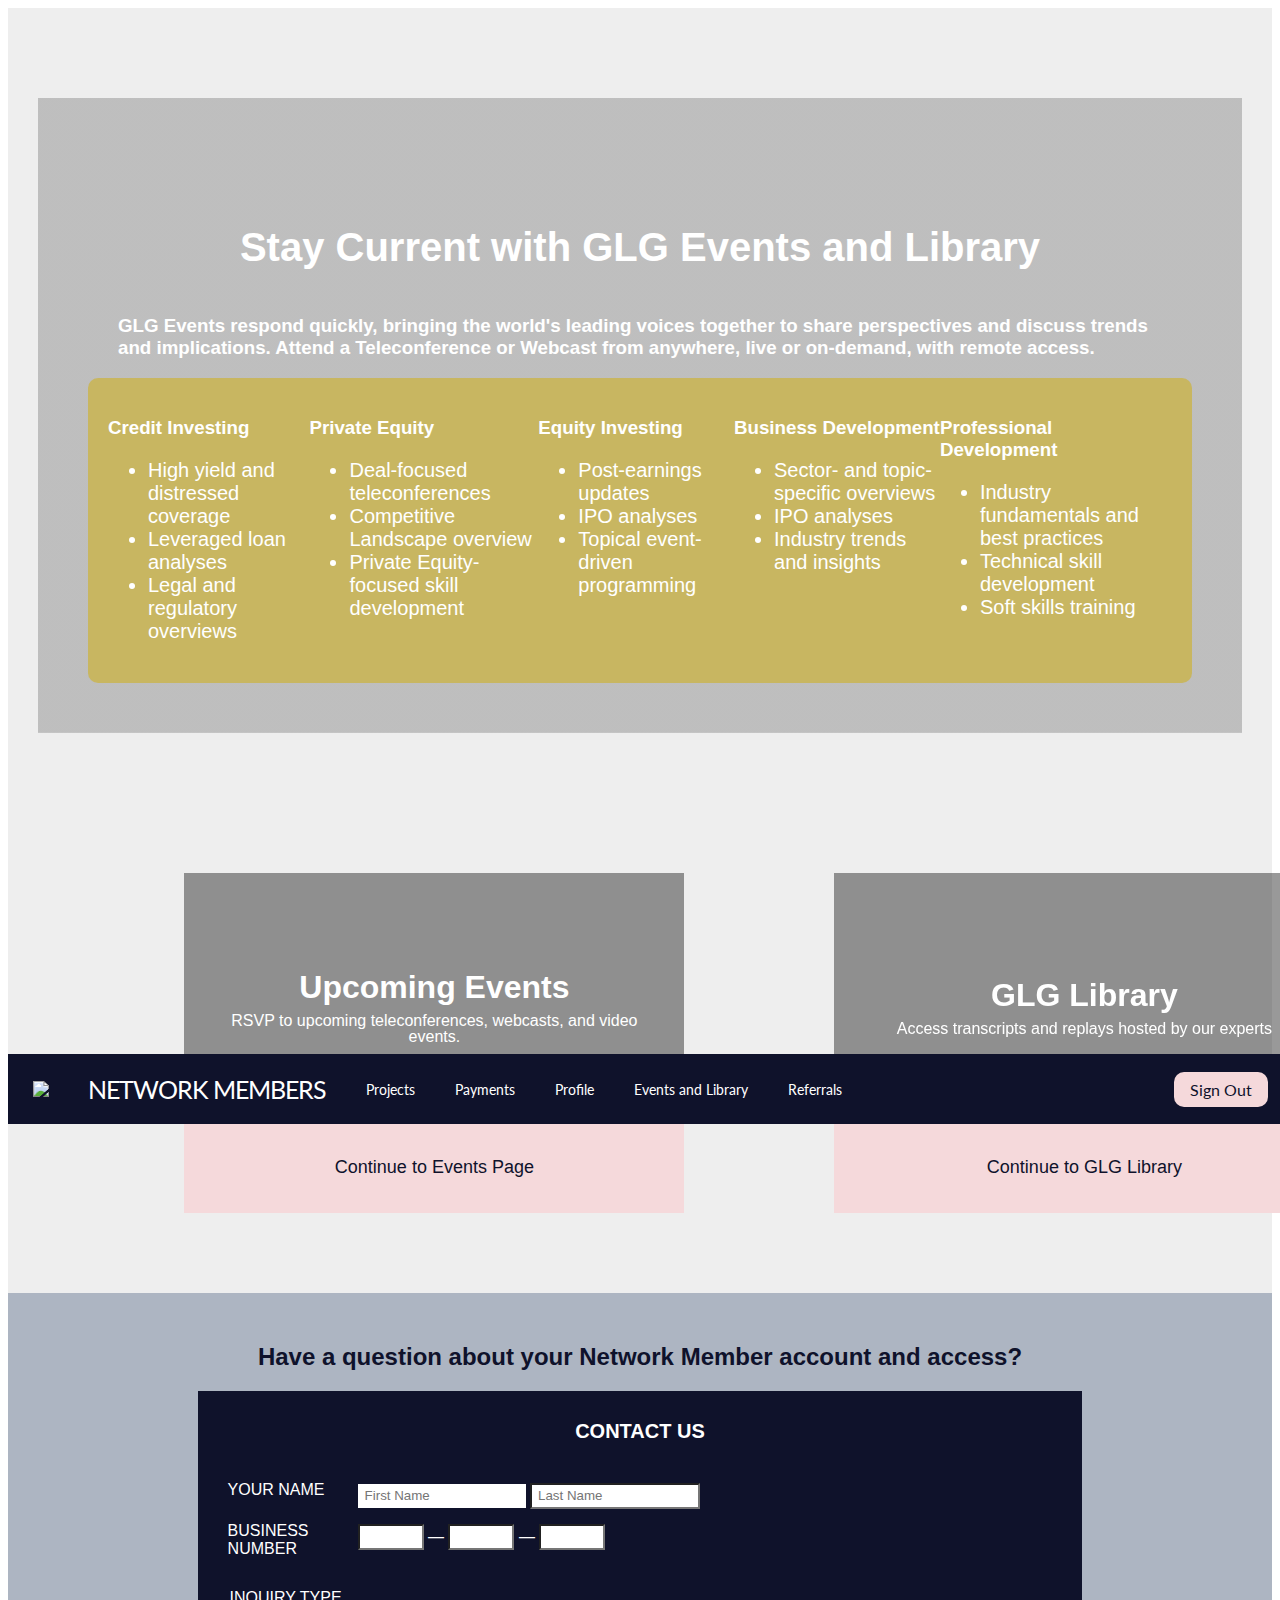
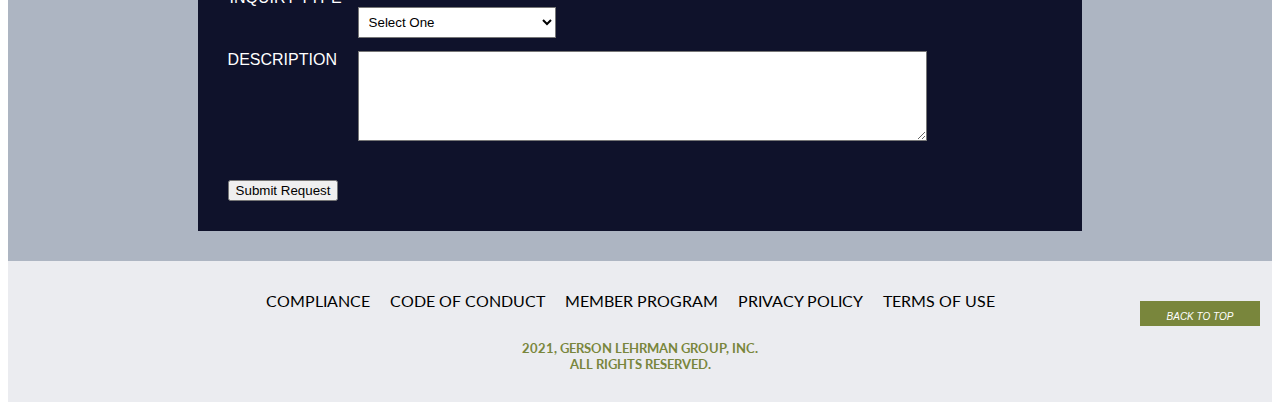
==== commit 4b36fd0c: "to top index edit" ====
--- a/index.html
+++ b/index.html
@@ -43,7 +43,7 @@
               class="btn btn-danger btn-floating btn-lg"
               id="btn-back-to-top"
               >
-        <i class="fas fa-arrow-up"> Back to top</i>
+        <i class="fas fa-arrow-up"> BACK TO TOP</i>
       </button>
 
     <!-- main content area -->
